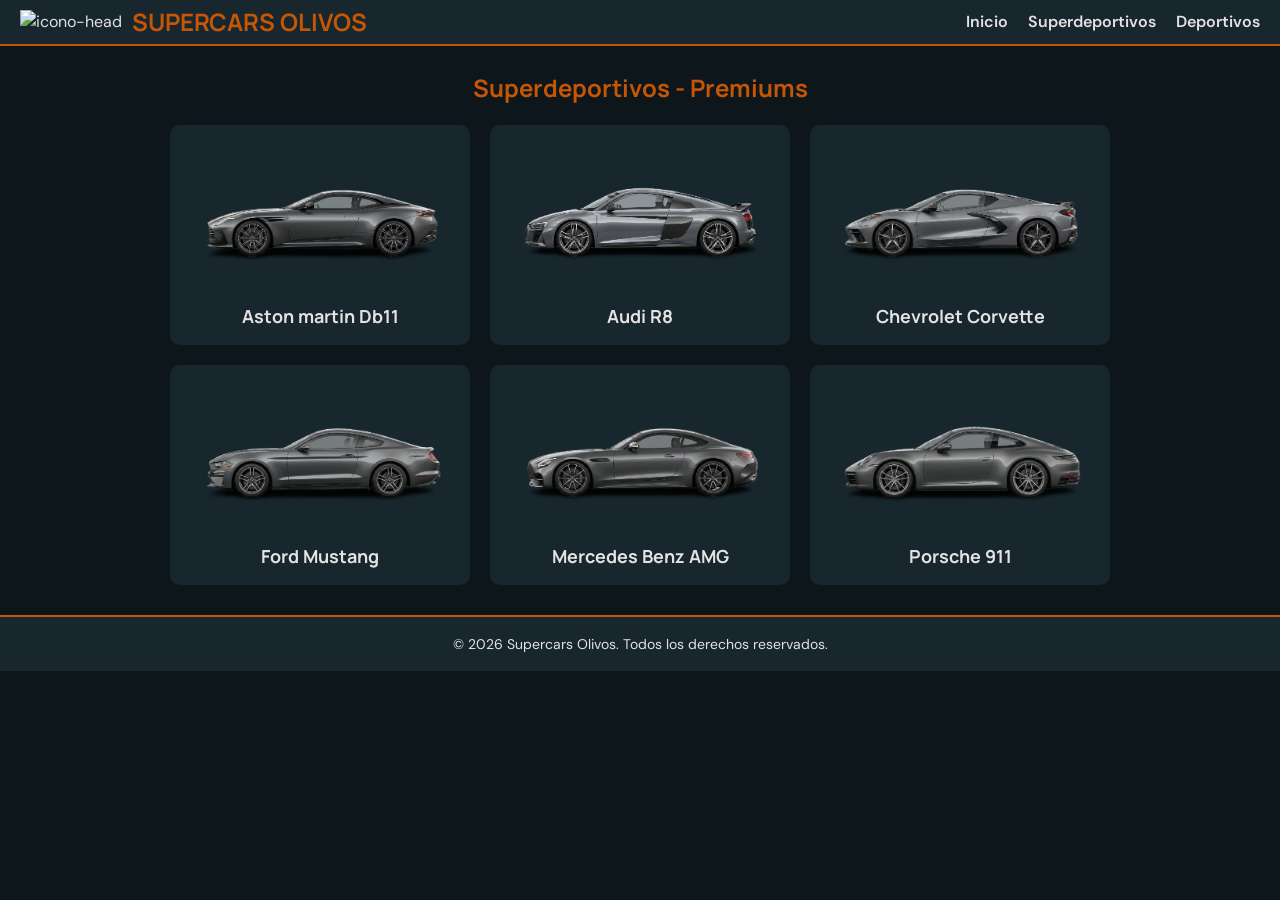
==== superdeportivos.html @ cc23a025 "Primer Parcial Progra III: Supercars Olivos" ====
<!DOCTYPE html>
<html lang="es">
<head>
    <meta charset="UTF-8">
    <meta name="viewport" content="width=device-width, initial-scale=1.0">
    <title>Superdeportivos | Supercars Olivos</title>
    <link rel="icon" href="assets/icono.png">
    <link rel="stylesheet" href="index.css">

     <!-- Importación de fuentes Google Fonts -->
    <link rel="preconnect" href="https://fonts.googleapis.com">
    <link rel="preconnect" href="https://fonts.gstatic.com" crossorigin>
    <link href="https://fonts.googleapis.com/css2?family=DM+Sans:wght@400;500;600;700&family=Manrope:wght@400;500;600;700;800&display=swap" rel="stylesheet">


</head>
<body>
    
     <!-- ======================= HEADER NAV =================-->
    <header class="header">
        <div class="marca">
            <img class="icono-header" src="/Primer-Parcial/assets/icono.png" alt="icono-head">
            <h1 class="titulo">SUPERCARS OLIVOS</h1>
        </div>
        <nav class="nav">
            <a href="index.html" class="link-nav">Inicio</a>
            <a href="superdeportivos.html" class="link-nav">Superdeportivos</a>
            <a href="deportivos.html" class="link-nav">Deportivos</a>
        </nav>
    </header>
    
    <main class="contenedor">
        <h2 class="titulo-seccion">Superdeportivos - Premiums</h2>

        <!-- Las tarjetas se generan desde index.js llamando a mostrar catalogo -->
        <section id="catalogo" class="grilla-autos"></section>
    </main>


      <!-- ========== FOOTER =================== -->
    <footer class="footer">
        <p>&copy; 2026 Supercars Olivos. Todos los derechos reservados.</p>
    </footer>


    <script src="index.js"></script>
    <script>
        mostrarCatalogo("superdeportivos");
    </script>

</body>
</html>
---- index.css ----
/* Colores utilizados
fondo: rgb(13, 22, 27);
texto: rgb(228, 226, 226);
resaltado:rgb(196, 86, 6);
superficies: rgb(24, 38, 46);
*/


* {
    margin:0;
    padding: 0;
    box-sizing: border-box;
}

body {
    background-color: rgb(13, 22, 27);
    color:rgb(228, 226, 226);
    font-family: "DM Sans", sans-serif;
    font-size: 16 px;
    line-height: 150%;
}

h1, h2, h3 {
    font-family: "Manrope", sans-serif;
}
a{
    color: rgb(228, 226, 226);
    text-decoration: none;
}

img{
    max-width: 100%;
    height: auto;
}


.titulo-seccion{
    color: rgb(196, 86, 6);
    text-align: center;
    margin-bottom: 25px;
}

/*============ HEADER =========================

===============================================*/

.header {
    display: flex;
    justify-content: space-between;
    align-items: center;
    flex-wrap: wrap;
    gap: 10px;  
    padding: 10px 20px;
    background-color: rgb(24,38,46);
    border-bottom: 2px solid rgb(196, 86, 6);
}

.marca{
    display: flex;
    align-items: center;
    gap: 10px;
}

.icono-header{
    max-width: 150px;
}

.titulo{
    color: rgb(196, 86, 6);
    font-size: 24px;
}

.nav{
    display: flex;
    flex-wrap: wrap;
    gap:20px
}

.link-nav {
    font-weight: 600;
}

.link-nav:hover{
    color: rgb(196, 86, 6);
}


/*===================== HERO ==================

===============================================*/
.hero{
    display: flex;
    flex-direction: column;
    align-items: center;
}

.img-hero{
    max-width: 100%;
    border-radius: 10px;
}

.contenedor-hero{
    text-align: center;
    padding: 25px 20px;
    margin-top: 10px;
}

.texto-hero{
    font-size: 20px;
}


/*================ CATEGORIAS index ================

====================================================*/

.contenedor,
.contenedor-categorias{
    max-width: 1100px;
    margin: 0 auto;
    padding: 30px 20px;
}
.categorias-grilla {
    display: flex;
    flex-wrap: wrap;
    justify-content: center;
    gap: 20px;
}

.categoria{
    display: flex;
    flex-direction: column;
    align-items: center;
    width: 400px;;
    max-width: 100%;
}

.categoria h3{
    margin-bottom: 10px;
}

/* ============== CATALOGO ============================

======================================================*/

.grilla-autos {
    display: flex;
    flex-wrap: wrap;
    justify-content: center;
    gap: 20px;
}

.tarjeta {
    width: 300px;
    max-width: 100%;
    text-align: center;
}

.tarj-nombre {
    margin-top: 10px;
    font-size: 18px;
}


/*============ ESTILO COMPARTIDO DE TARJETAS =====================

================================================================*/

.categoria,
.tarjeta {
    padding: 15px;
    background-color: rgb(24, 38, 46);
    border: 2px solid rgb(24, 38, 46);    /*Borde del mismo color que el fondo asi el hover cambia de color y la tarjeta no se mueve*/
    border-radius: 10px;
}

.categoria:hover,
.tarjeta:hover {
    border-color: rgb(196, 86, 6);
}


/*============ FOOTER =========================

===============================================*/

.footer {
    padding: 15px;
    text-align: center;
    font-size: 14px;
    background-color: rgb(24, 38, 46);
    border-top: 2px solid rgb(196, 86, 6);
}
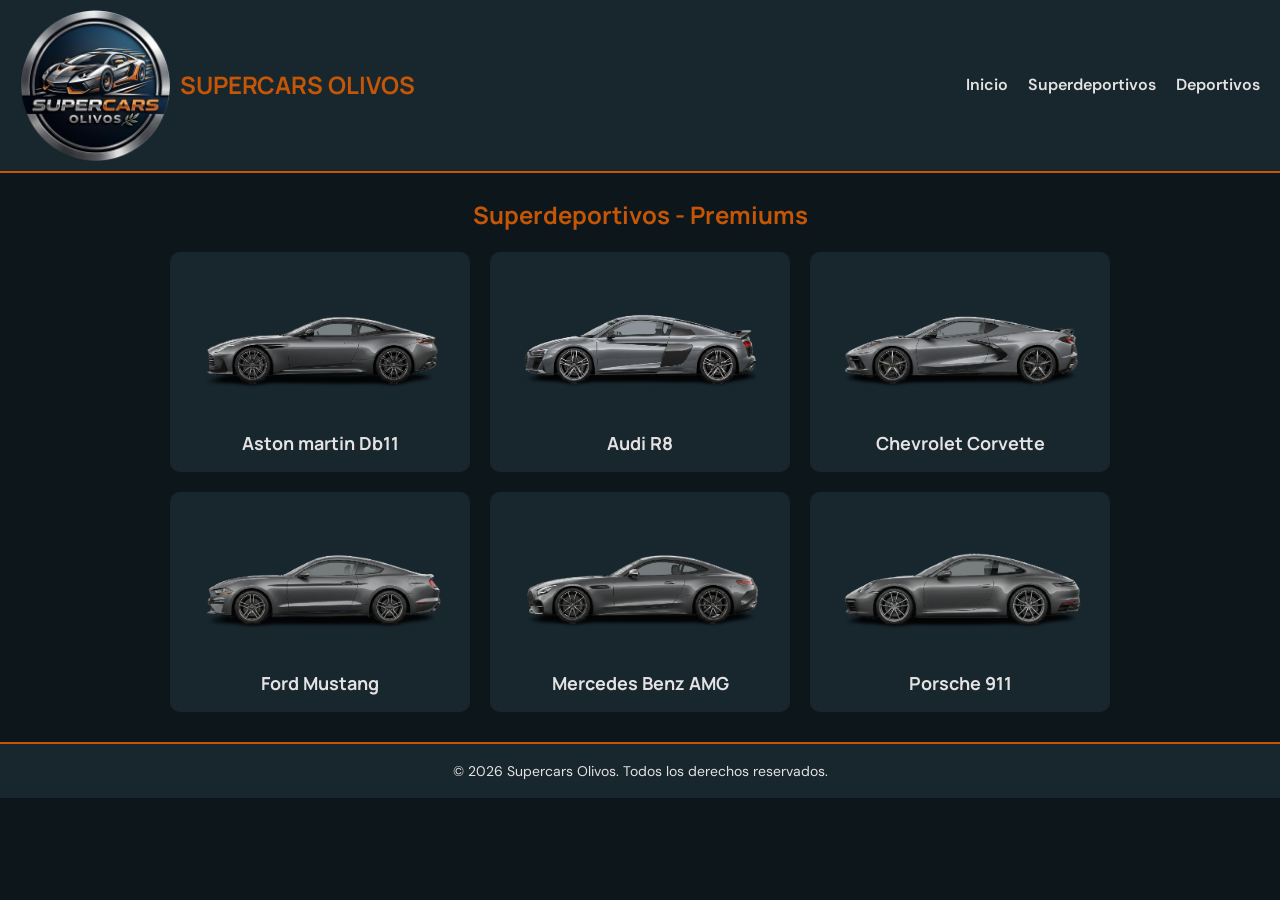
==== commit 8dcf7966: "Corrijo la ruta del ícono del header" ====
--- a/superdeportivos.html
+++ b/superdeportivos.html
@@ -19,7 +19,7 @@
      <!-- ======================= HEADER NAV =================-->
     <header class="header">
         <div class="marca">
-            <img class="icono-header" src="/Primer-Parcial/assets/icono.png" alt="icono-head">
+            <img class="icono-header" src="assets/icono.png" alt="icono-head">
             <h1 class="titulo">SUPERCARS OLIVOS</h1>
         </div>
         <nav class="nav">
